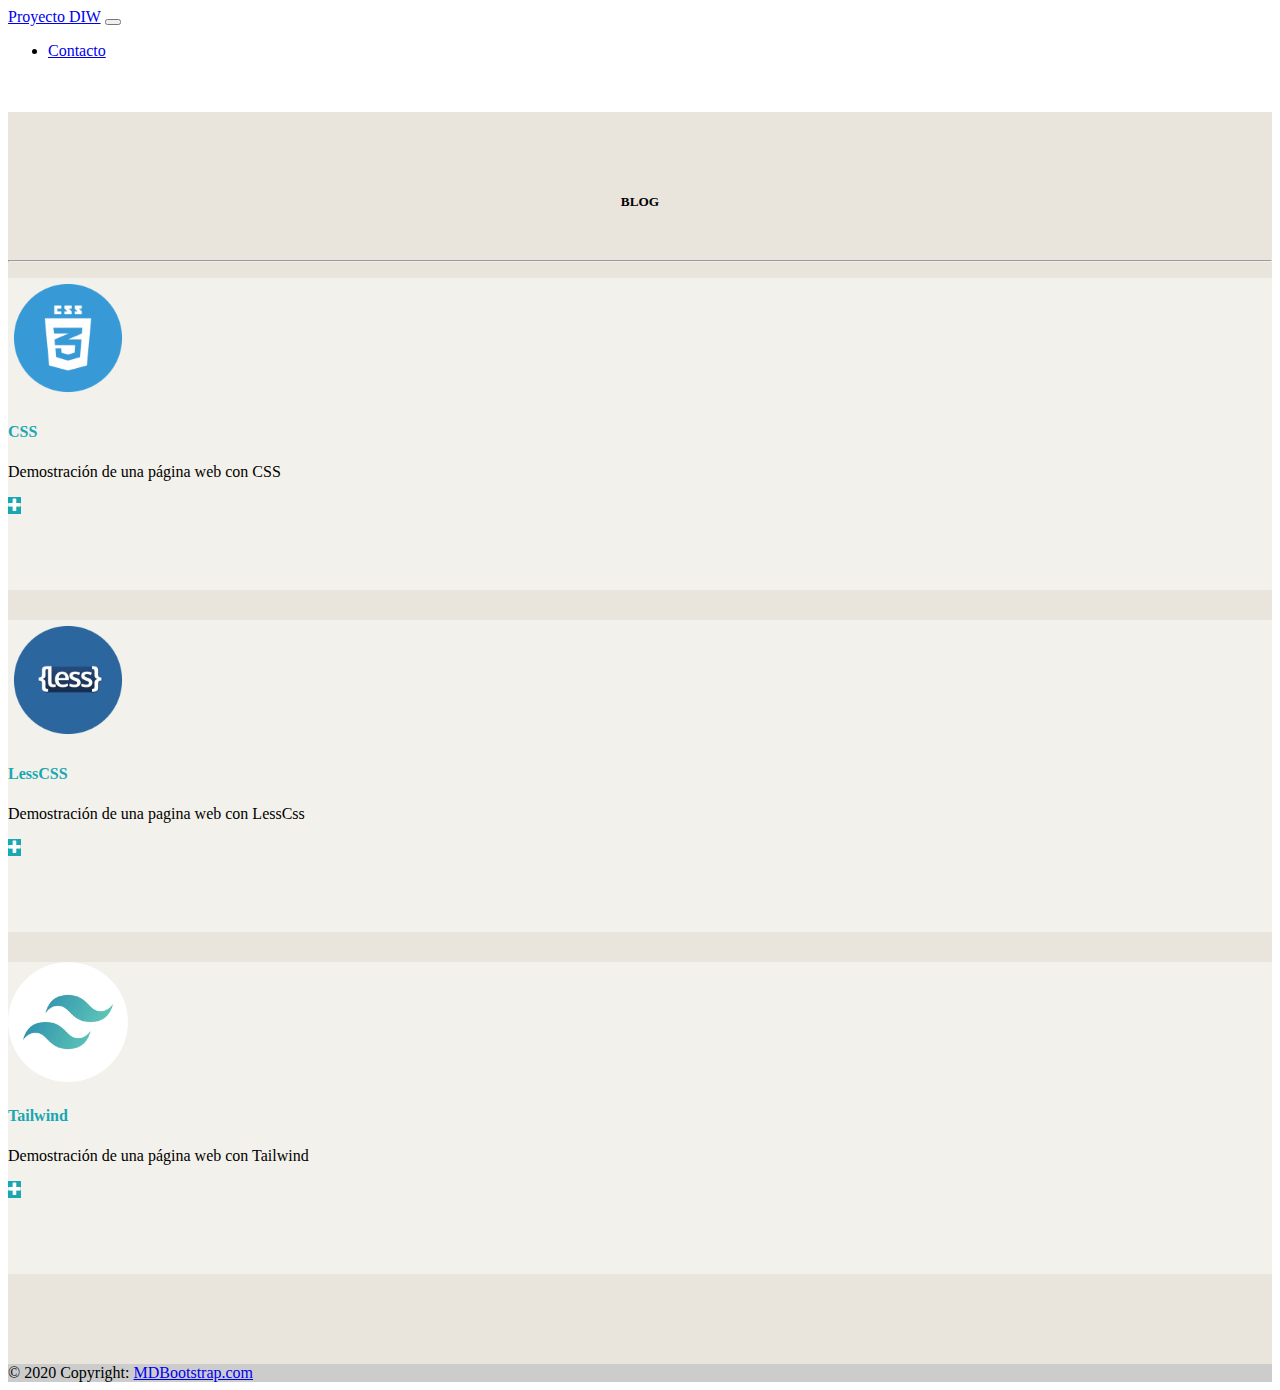
==== Blog.html @ 0e069a14 "update" ====
<!DOCTYPE html>
<html lang="es">
<head>
    <meta charset="UTF-8">
    <meta http-equiv="X-UA-Compatible" content="IE=edge">
    <meta name="viewport" content="width=device-width, initial-scale=1.0">
    <link href="https://cdn.jsdelivr.net/npm/bootstrap@5.0.2/dist/css/bootstrap.min.css" rel="stylesheet" integrity="sha384-EVSTQN3/azprG1Anm3QDgpJLIm9Nao0Yz1ztcQTwFspd3yD65VohhpuuCOmLASjC" crossorigin="anonymous">
    <script src="https://cdn.jsdelivr.net/npm/bootstrap@5.0.2/dist/js/bootstrap.bundle.min.js" integrity="sha384-MrcW6ZMFYlzcLA8Nl+NtUVF0sA7MsXsP1UyJoMp4YLEuNSfAP+JcXn/tWtIaxVXM" crossorigin="anonymous"></script>
    <script src="//cdnjs.cloudflare.com/ajax/libs/jquery/3.2.1/jquery.min.js"></script>
    <link rel="stylesheet" href="Css/Blogcards.css">
    <title>Home</title>
</head>

  <body>
    <nav class="navbar navbar-expand-lg navbar-dark bg-dark fixed-top">
      <div class="container-fluid">
        <a class="navbar-brand" href="Home.html">Proyecto DIW</a>
        <button class="navbar-toggler" type="button" data-bs-toggle="collapse" data-bs-target="#navbarSupportedContent" aria-controls="navbarSupportedContent" aria-expanded="false" aria-label="Toggle navigation">
          <span class="navbar-toggler-icon"></span>
        </button>
        <div class="collapse navbar-collapse" id="navbarSupportedContent">
          <ul class="navbar-nav me-auto mb-2 mb-lg-0">
            <li class="nav-item">
              <a class="nav-link" href="Contacto.html">Contacto</a>
            </li>
          </ul>
        </div>
      </div>
    </nav>

    <!--Inicio contenido-->
        <!--Inicio cards-->
<!-- Team -->
<br>
<br>
<section id="team" class="pb-5">
  <div class="container">
      <h5 class="section-title h1">Blog</h5>
      <hr class="divisor">

      <div class="row">
          <!-- Team member -->
          <div class="col-xs-12 col-sm-6 col-md-4">
              <div class="image-flip" ontouchstart="this.classList.toggle('hover');">
                  <div class="mainflip">
                      <div class="frontside">
                          <div class="card">
                              <div class="card-body text-center">
                                  <p><img class=" img-fluid" src="img/css.png" alt="card image" ></p>
                                  <h4 class="card-title"> CSS</h4>
                                  <p class="card-text">Demostración de una página web con CSS</p>
                                  <a href="" class="btn btn-primary btn-sm"><i class="fa fa-plus"></i></a>
                              </div>
                          </div>
                      </div>
                      <div class="backside">
                          <div class="card">
                              <div class="card-body text-center mt-4">
                                  <p class="card-text">CSS, en español «Hojas de estilo en cascada», es un lenguaje de diseño gráfico para definir y crear la presentación de un documento estructurado escrito en un lenguaje de marcado.</p><!--INSERTAR ANIMACION-->
                                  <a href="Posts/Postcss.html"><h4 class="card-title">Saber más</h4></a>
                                  <ul class="list-inline">
                                      <li class="list-inline-item">
                                        <a class="social-icon text-xs-center" target="_blank" href="https://www.facebook.com/groups/575653642523095/">
                                            <i class="fa fa-facebook"></i>
                                          </a>
                                      </li>
                                      <li class="list-inline-item">
                                          <a class="social-icon text-xs-center" target="_blank" href="https://twitter.com/0rlogg">
                                              <i class="fa fa-twitter"></i>
                                          </a>
                                      </li>
                                          </a>
                                      </li>
                                  </ul>
                              </div>
                          </div>
                      </div>
                  </div>
              </div>
          </div>
          <!-- ./Team member -->
          <!-- Team member -->
          <div class="col-xs-12 col-sm-6 col-md-4">
              <div class="image-flip" ontouchstart="this.classList.toggle('hover');">
                  <div class="mainflip">
                      <div class="frontside">
                          <div class="card">
                              <div class="card-body text-center">
                                  <p><img class=" img-fluid" src="img/ls.png" alt="card image"></p>
                                  <h4 class="card-title">LessCSS</h4>
                                  <p class="card-text">Demostración de una pagina web con LessCss</p>
                                  <a href="#" class="btn btn-primary btn-sm"><i class="fa fa-plus"></i></a>
                              </div>
                          </div>
                      </div>
                      <div class="backside">
                          <div class="card">
                              <div class="card-body text-center mt-4">
                                <p class="card-text">Less es un dinámico lenguaje de hojas de estilo que puede ser compilado en hojas de estilo en cascada y ejecutarse en el lado del cliente o en el lado del servidor. Diseñado por Alexis Sellier.</p><!--INSERTAR ANIMACION-->
                                <a href="Posts/Postlesscss.html"><h4 class="card-title">Saber más</h4></a>
                                <ul class="list-inline">
                                      <li class="list-inline-item">
                                        <a class="social-icon text-xs-center" target="_blank" href="https://www.facebook.com/groups/575653642523095/">
                                            <i class="fa fa-facebook"></i>
                                          </a>
                                      </li>
                                      <li class="list-inline-item">
                                          <a class="social-icon text-xs-center" target="_blank" href="https://twitter.com/0rlogg">
                                              <i class="fa fa-twitter"></i>
                                          </a>
                                      </li>
                                      </li>
                                  </ul>
                              </div>
                          </div>
                      </div>
                  </div>
              </div>
          </div>
          <!-- ./Team member -->
          <!-- Team member -->
          <div class="col-xs-12 col-sm-6 col-md-4">
              <div class="image-flip" ontouchstart="this.classList.toggle('hover');">
                  <div class="mainflip">
                      <div class="frontside">
                          <div class="card">
                              <div class="card-body text-center">
                                  <p><img class=" img-fluid" src="img/tailwind.png" alt="card image" width="50px" height="50px"></p>
                                  <h4 class="card-title">Tailwind</h4>
                                  <p class="card-text">Demostración de una página web con Tailwind</p>
                                  <a href="#" class="btn btn-primary btn-sm"><i class="fa fa-plus"></i></a>
                              </div>
                          </div>
                      </div>
                      <div class="backside">
                          <div class="card">
                              <div class="card-body text-center mt-4">
                                <p class="card-text">Tailwind CSS es un framework de CSS de código abierto​ para el diseño de páginas web. La principal característica de esta biblioteca es que, a diferencia de otras como Bootstrap, no genera una serie de clases predefinidas para elementos como botones o tablas.</p><!--Insertar animacion-->
                                <a href="Posts/Postcss.html"><h4 class="card-title">Saber más</h4></a>  
                                <ul class="list-inline">
                                      <li class="list-inline-item">
                                        <a class="social-icon text-xs-center" target="_blank" href="https://www.facebook.com/groups/575653642523095/">
                                            <i class="fa fa-facebook"></i>
                                          </a>
                                      </li>
                                      <li class="list-inline-item">
                                          <a class="social-icon text-xs-center" target="_blank" href="https://twitter.com/0rlogg">
                                              <i class="fa fa-twitter"></i>
                                          </a>
                                      </li>
                                      </li>
                                  </ul>
                              </div>
                          </div>
                      </div>
                  </div>
              </div>
          </div>
          <!-- ./Team member -->
      </div>
  </div>
</section>

    <!--Inicio footer-->
    <footer class="bg-dark text-center text-white fixed-bottom">
      <!-- Copyright -->
      <div class="text-center p-3" style="background-color: rgba(0, 0, 0, 0.2);">
        © 2020 Copyright:
        <a class="text-white" href="https://mdbootstrap.com/">MDBootstrap.com</a>
      </div>
      <!-- Copyright -->
    </footer>
  </body>
</html>
---- Css/Blogcards.css ----
/* FontAwesome for working BootSnippet :> */

@import url('https://maxcdn.bootstrapcdn.com/font-awesome/4.7.0/css/font-awesome.min.css');
#team {
    background: #e9e5dc !important;
}

.btn-primary:hover,
.btn-primary:focus {
    background-color: #2d3e64;
    border-color: #2d3e64;
    box-shadow: none;
    outline: none;
}

.btn-primary {
    color: #fff;
    background-color: #19a7b1;
    border-color: #19a7b1;
}

section {
    padding: 60px 0;
}

section .section-title {
    text-align: center;
    color: #000000;
    margin-bottom: 50px;
    text-transform: uppercase;
}

#team .card {
    border: none;
    background: rgb(243, 241, 235);
}

.image-flip:hover .backside,
.image-flip.hover .backside {
    -webkit-transform: rotateY(0deg);
    -moz-transform: rotateY(0deg);
    -o-transform: rotateY(0deg);
    -ms-transform: rotateY(0deg);
    transform: rotateY(0deg);
    border-radius: .25rem;
}

.image-flip:hover .frontside,
.image-flip.hover .frontside {
    -webkit-transform: rotateY(180deg);
    -moz-transform: rotateY(180deg);
    -o-transform: rotateY(180deg);
    transform: rotateY(180deg);
}

.mainflip {
    -webkit-transition: 1s;
    -webkit-transform-style: preserve-3d;
    -ms-transition: 1s;
    -moz-transition: 1s;
    -moz-transform: perspective(1000px);
    -moz-transform-style: preserve-3d;
    -ms-transform-style: preserve-3d;
    transition: 1s;
    transform-style: preserve-3d;
    position: relative;
}

.frontside {
    position: relative;
    -webkit-transform: rotateY(0deg);
    -ms-transform: rotateY(0deg);
    z-index: 2;
    margin-bottom: 30px;
}

.backside {
    position: absolute;
    top: 0;
    left: 0;
    background: white;
    -webkit-transform: rotateY(-180deg);
    -moz-transform: rotateY(-180deg);
    -o-transform: rotateY(-180deg);
    -ms-transform: rotateY(-180deg);
    transform: rotateY(-180deg);
    -webkit-box-shadow: 5px 7px 9px -4px rgb(158, 158, 158);
    -moz-box-shadow: 5px 7px 9px -4px rgb(158, 158, 158);
    box-shadow: 5px 7px 9px -4px rgb(158, 158, 158);
}

.frontside,
.backside {
    -webkit-backface-visibility: hidden;
    -moz-backface-visibility: hidden;
    -ms-backface-visibility: hidden;
    backface-visibility: hidden;
    -webkit-transition: 1s;
    -webkit-transform-style: preserve-3d;
    -moz-transition: 1s;
    -moz-transform-style: preserve-3d;
    -o-transition: 1s;
    -o-transform-style: preserve-3d;
    -ms-transition: 1s;
    -ms-transform-style: preserve-3d;
    transition: 1s;
    transform-style: preserve-3d;
}

.frontside .card,
.backside .card {
    min-height: 312px;
}

.backside .card a {
    font-size: 18px;
    color: #19a7b1 !important;
}

.frontside .card .card-title,
.backside .card .card-title {
    color: #19a7b1 !important;
}

.frontside .card .card-body img {
    width: 120px;
    height: 120px;
    border-radius: 50%;
}
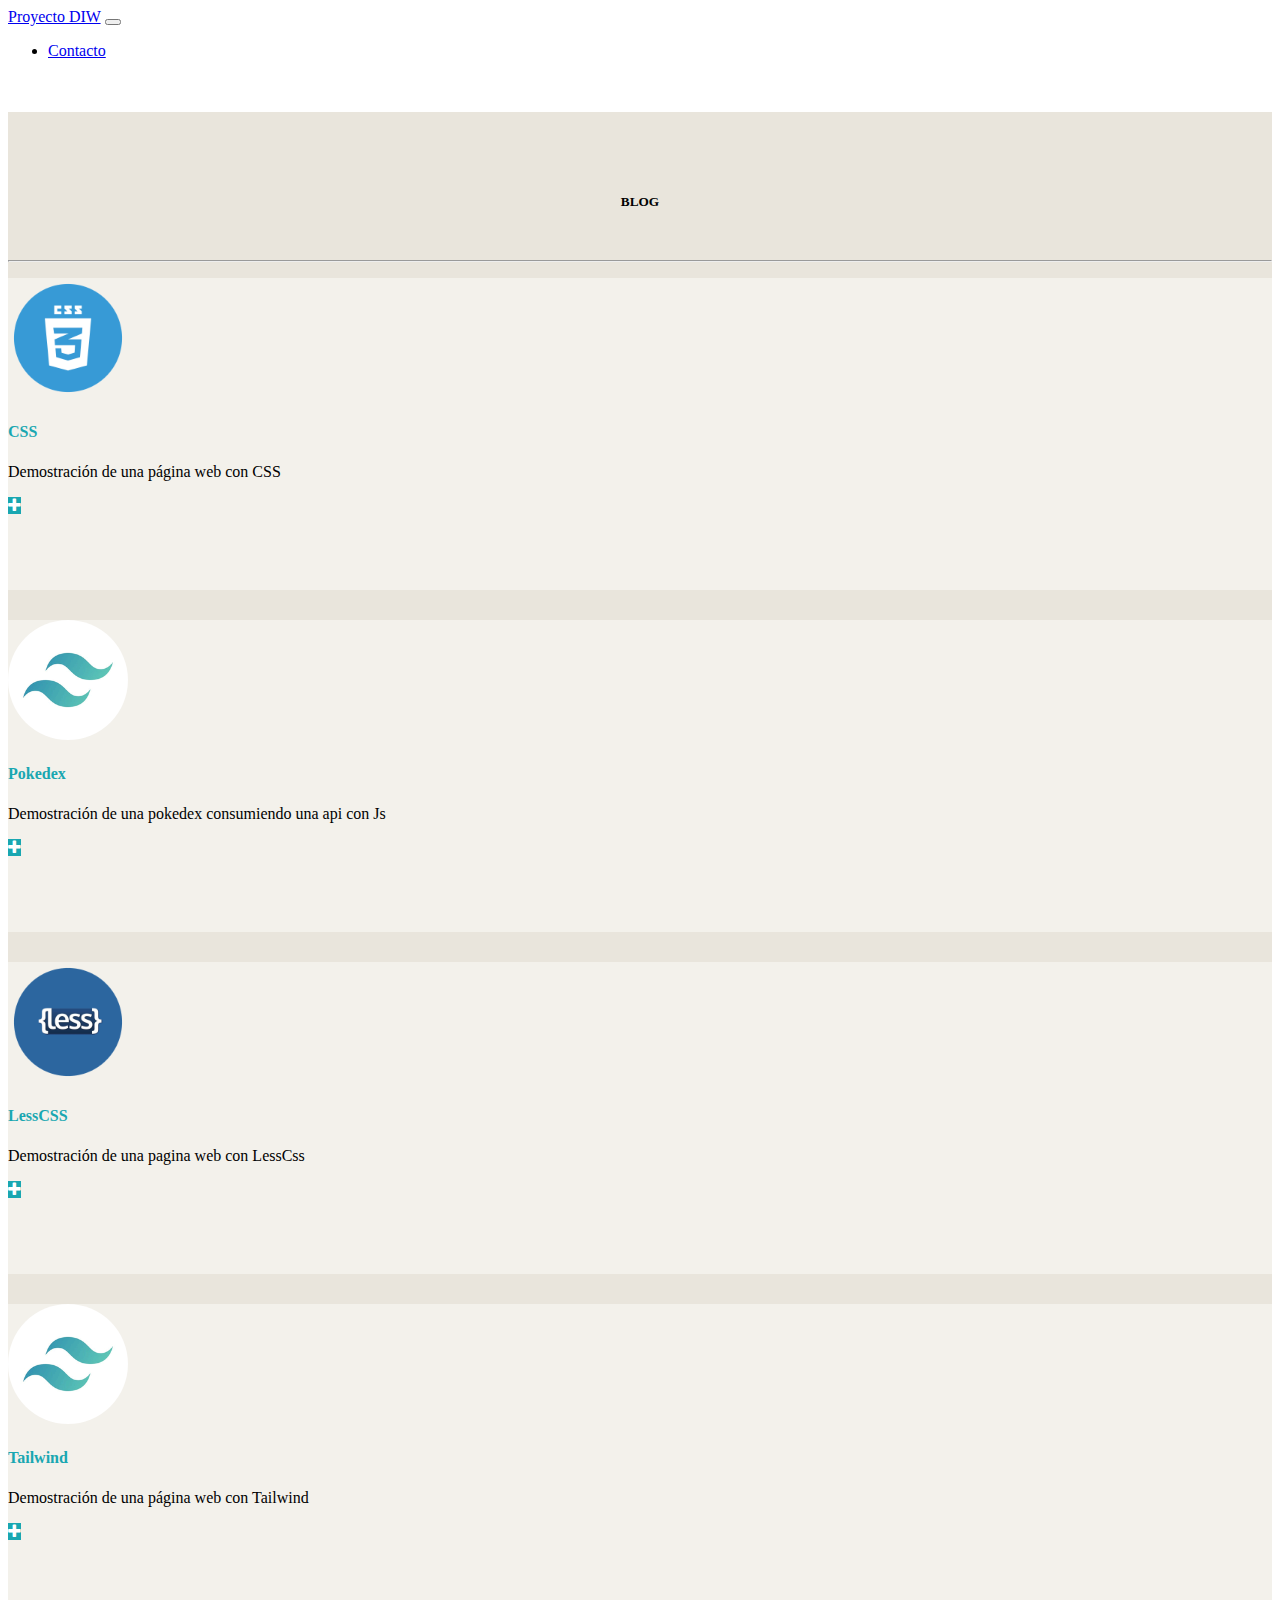
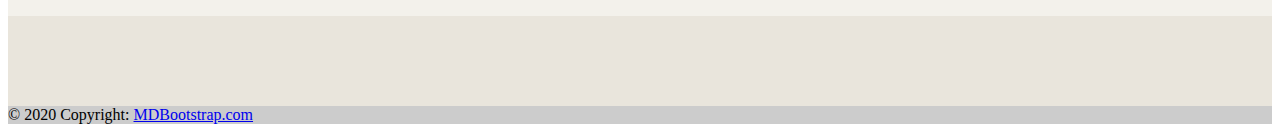
==== commit dc61f7cd: "a;adido pokedex" ====
--- a/Blog.html
+++ b/Blog.html
@@ -78,6 +78,45 @@
                   </div>
               </div>
           </div>
+                    <!-- Team member -->
+                    <div class="col-xs-12 col-sm-6 col-md-4">
+                        <div class="image-flip" ontouchstart="this.classList.toggle('hover');">
+                            <div class="mainflip">
+                                <div class="frontside">
+                                    <div class="card">
+                                        <div class="card-body text-center">
+                                            <p><img class=" img-fluid" src="img/tailwind.png" alt="card image" width="50px" height="50px"></p>
+                                            <h4 class="card-title">Pokedex</h4>
+                                            <p class="card-text">Demostración de una pokedex consumiendo una api con Js</p>
+                                            <a href="#" class="btn btn-primary btn-sm"><i class="fa fa-plus"></i></a>
+                                        </div>
+                                    </div>
+                                </div>
+                                <div class="backside">
+                                    <div class="card">
+                                        <div class="card-body text-center mt-4">
+                                          <p class="card-text">Tailwind CSS es un framework de CSS de código abierto​ para el diseño de páginas web. La principal característica de esta biblioteca es que, a diferencia de otras como Bootstrap, no genera una serie de clases predefinidas para elementos como botones o tablas.</p><!--Insertar animacion-->
+                                          <a href="Posts/pokeapi.html"><h4 class="card-title">Saber más</h4></a>  
+                                          <ul class="list-inline">
+                                                <li class="list-inline-item">
+                                                  <a class="social-icon text-xs-center" target="_blank" href="https://www.facebook.com/groups/575653642523095/">
+                                                      <i class="fa fa-facebook"></i>
+                                                    </a>
+                                                </li>
+                                                <li class="list-inline-item">
+                                                    <a class="social-icon text-xs-center" target="_blank" href="https://twitter.com/0rlogg">
+                                                        <i class="fa fa-twitter"></i>
+                                                    </a>
+                                                </li>
+                                                </li>
+                                            </ul>
+                                        </div>
+                                    </div>
+                                </div>
+                            </div>
+                        </div>
+                    </div>
+                    <!-- ./Team member -->
           <!-- ./Team member -->
           <!-- Team member -->
           <div class="col-xs-12 col-sm-6 col-md-4">
@@ -157,6 +196,7 @@
               </div>
           </div>
           <!-- ./Team member -->
+          
       </div>
   </div>
 </section>
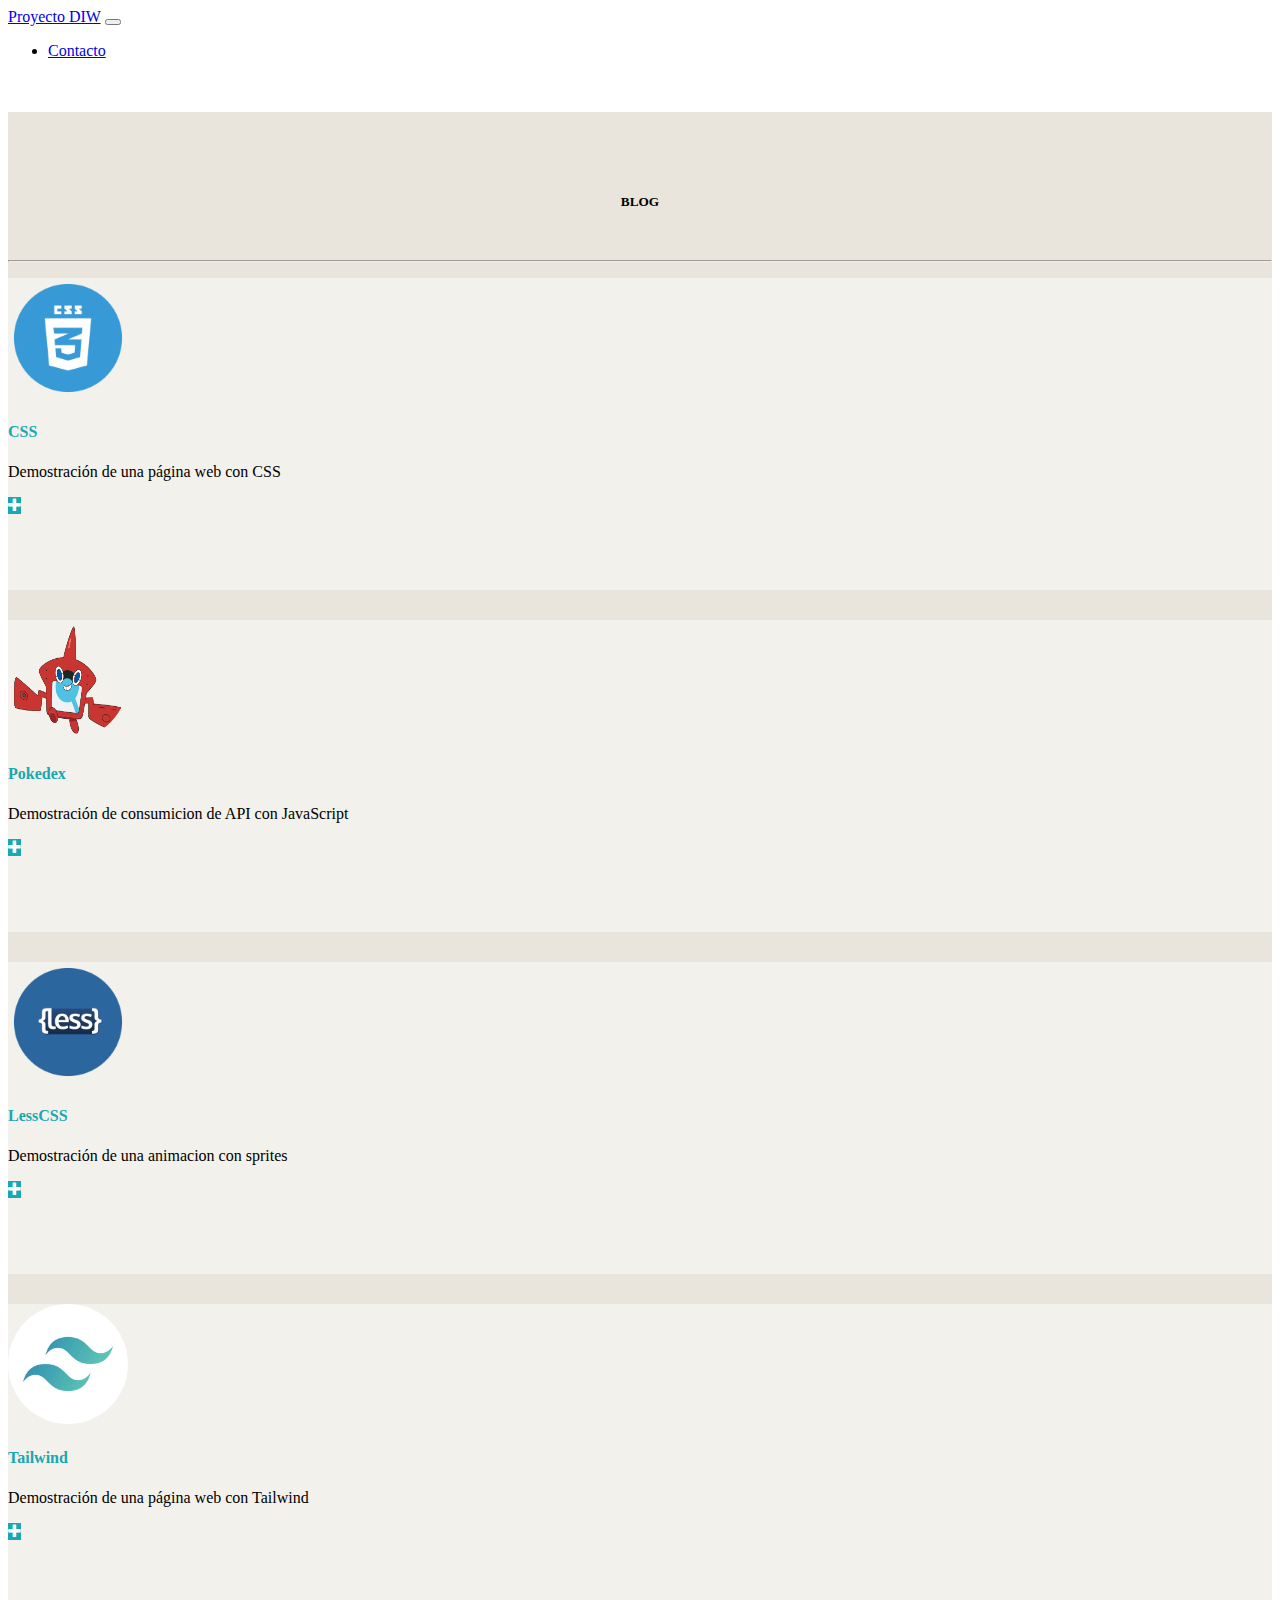
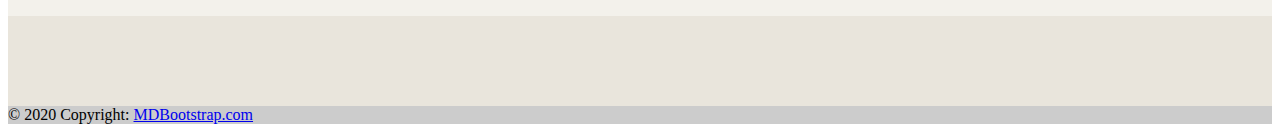
==== commit 70cd86ee: "update" ====
--- a/Blog.html
+++ b/Blog.html
@@ -1,214 +1,250 @@
 <!DOCTYPE html>
 <html lang="es">
+
 <head>
     <meta charset="UTF-8">
     <meta http-equiv="X-UA-Compatible" content="IE=edge">
     <meta name="viewport" content="width=device-width, initial-scale=1.0">
-    <link href="https://cdn.jsdelivr.net/npm/bootstrap@5.0.2/dist/css/bootstrap.min.css" rel="stylesheet" integrity="sha384-EVSTQN3/azprG1Anm3QDgpJLIm9Nao0Yz1ztcQTwFspd3yD65VohhpuuCOmLASjC" crossorigin="anonymous">
-    <script src="https://cdn.jsdelivr.net/npm/bootstrap@5.0.2/dist/js/bootstrap.bundle.min.js" integrity="sha384-MrcW6ZMFYlzcLA8Nl+NtUVF0sA7MsXsP1UyJoMp4YLEuNSfAP+JcXn/tWtIaxVXM" crossorigin="anonymous"></script>
+    <link href="https://cdn.jsdelivr.net/npm/bootstrap@5.0.2/dist/css/bootstrap.min.css" rel="stylesheet"
+        integrity="sha384-EVSTQN3/azprG1Anm3QDgpJLIm9Nao0Yz1ztcQTwFspd3yD65VohhpuuCOmLASjC" crossorigin="anonymous">
+    <script src="https://cdn.jsdelivr.net/npm/bootstrap@5.0.2/dist/js/bootstrap.bundle.min.js"
+        integrity="sha384-MrcW6ZMFYlzcLA8Nl+NtUVF0sA7MsXsP1UyJoMp4YLEuNSfAP+JcXn/tWtIaxVXM" crossorigin="anonymous">
+    </script>
     <script src="//cdnjs.cloudflare.com/ajax/libs/jquery/3.2.1/jquery.min.js"></script>
     <link rel="stylesheet" href="Css/Blogcards.css">
     <title>Home</title>
 </head>
 
-  <body>
+<body>
     <nav class="navbar navbar-expand-lg navbar-dark bg-dark fixed-top">
-      <div class="container-fluid">
-        <a class="navbar-brand" href="Home.html">Proyecto DIW</a>
-        <button class="navbar-toggler" type="button" data-bs-toggle="collapse" data-bs-target="#navbarSupportedContent" aria-controls="navbarSupportedContent" aria-expanded="false" aria-label="Toggle navigation">
-          <span class="navbar-toggler-icon"></span>
-        </button>
-        <div class="collapse navbar-collapse" id="navbarSupportedContent">
-          <ul class="navbar-nav me-auto mb-2 mb-lg-0">
-            <li class="nav-item">
-              <a class="nav-link" href="Contacto.html">Contacto</a>
-            </li>
-          </ul>
+        <div class="container-fluid">
+            <a class="navbar-brand" href="Index.html">Proyecto DIW</a>
+            <button class="navbar-toggler" type="button" data-bs-toggle="collapse"
+                data-bs-target="#navbarSupportedContent" aria-controls="navbarSupportedContent" aria-expanded="false"
+                aria-label="Toggle navigation">
+                <span class="navbar-toggler-icon"></span>
+            </button>
+            <div class="collapse navbar-collapse" id="navbarSupportedContent">
+                <ul class="navbar-nav me-auto mb-2 mb-lg-0">
+                    <li class="nav-item">
+                        <a class="nav-link" href="Contacto.html">Contacto</a>
+                    </li>
+                </ul>
+            </div>
         </div>
-      </div>
     </nav>
 
     <!--Inicio contenido-->
-        <!--Inicio cards-->
-<!-- Team -->
-<br>
-<br>
-<section id="team" class="pb-5">
-  <div class="container">
-      <h5 class="section-title h1">Blog</h5>
-      <hr class="divisor">
-
-      <div class="row">
-          <!-- Team member -->
-          <div class="col-xs-12 col-sm-6 col-md-4">
-              <div class="image-flip" ontouchstart="this.classList.toggle('hover');">
-                  <div class="mainflip">
-                      <div class="frontside">
-                          <div class="card">
-                              <div class="card-body text-center">
-                                  <p><img class=" img-fluid" src="img/css.png" alt="card image" ></p>
-                                  <h4 class="card-title"> CSS</h4>
-                                  <p class="card-text">Demostración de una página web con CSS</p>
-                                  <a href="" class="btn btn-primary btn-sm"><i class="fa fa-plus"></i></a>
-                              </div>
-                          </div>
-                      </div>
-                      <div class="backside">
-                          <div class="card">
-                              <div class="card-body text-center mt-4">
-                                  <p class="card-text">CSS, en español «Hojas de estilo en cascada», es un lenguaje de diseño gráfico para definir y crear la presentación de un documento estructurado escrito en un lenguaje de marcado.</p><!--INSERTAR ANIMACION-->
-                                  <a href="Posts/Postcss.html"><h4 class="card-title">Saber más</h4></a>
-                                  <ul class="list-inline">
-                                      <li class="list-inline-item">
-                                        <a class="social-icon text-xs-center" target="_blank" href="https://www.facebook.com/groups/575653642523095/">
-                                            <i class="fa fa-facebook"></i>
-                                          </a>
-                                      </li>
-                                      <li class="list-inline-item">
-                                          <a class="social-icon text-xs-center" target="_blank" href="https://twitter.com/0rlogg">
-                                              <i class="fa fa-twitter"></i>
-                                          </a>
-                                      </li>
-                                          </a>
-                                      </li>
-                                  </ul>
-                              </div>
-                          </div>
-                      </div>
-                  </div>
-              </div>
-          </div>
-                    <!-- Team member -->
-                    <div class="col-xs-12 col-sm-6 col-md-4">
-                        <div class="image-flip" ontouchstart="this.classList.toggle('hover');">
-                            <div class="mainflip">
-                                <div class="frontside">
-                                    <div class="card">
-                                        <div class="card-body text-center">
-                                            <p><img class=" img-fluid" src="img/tailwind.png" alt="card image" width="50px" height="50px"></p>
-                                            <h4 class="card-title">Pokedex</h4>
-                                            <p class="card-text">Demostración de una pokedex consumiendo una api con Js</p>
-                                            <a href="#" class="btn btn-primary btn-sm"><i class="fa fa-plus"></i></a>
-                                        </div>
-                                    </div>
-                                </div>
-                                <div class="backside">
-                                    <div class="card">
-                                        <div class="card-body text-center mt-4">
-                                          <p class="card-text">Tailwind CSS es un framework de CSS de código abierto​ para el diseño de páginas web. La principal característica de esta biblioteca es que, a diferencia de otras como Bootstrap, no genera una serie de clases predefinidas para elementos como botones o tablas.</p><!--Insertar animacion-->
-                                          <a href="Posts/pokeapi.html"><h4 class="card-title">Saber más</h4></a>  
-                                          <ul class="list-inline">
-                                                <li class="list-inline-item">
-                                                  <a class="social-icon text-xs-center" target="_blank" href="https://www.facebook.com/groups/575653642523095/">
-                                                      <i class="fa fa-facebook"></i>
-                                                    </a>
-                                                </li>
-                                                <li class="list-inline-item">
-                                                    <a class="social-icon text-xs-center" target="_blank" href="https://twitter.com/0rlogg">
-                                                        <i class="fa fa-twitter"></i>
-                                                    </a>
-                                                </li>
-                                                </li>
-                                            </ul>
-                                        </div>
-                                    </div>
-                                </div>
-                            </div>
-                        </div>
-                    </div>
-                    <!-- ./Team member -->
-          <!-- ./Team member -->
-          <!-- Team member -->
-          <div class="col-xs-12 col-sm-6 col-md-4">
-              <div class="image-flip" ontouchstart="this.classList.toggle('hover');">
-                  <div class="mainflip">
-                      <div class="frontside">
-                          <div class="card">
-                              <div class="card-body text-center">
-                                  <p><img class=" img-fluid" src="img/ls.png" alt="card image"></p>
-                                  <h4 class="card-title">LessCSS</h4>
-                                  <p class="card-text">Demostración de una pagina web con LessCss</p>
-                                  <a href="#" class="btn btn-primary btn-sm"><i class="fa fa-plus"></i></a>
-                              </div>
-                          </div>
-                      </div>
-                      <div class="backside">
-                          <div class="card">
-                              <div class="card-body text-center mt-4">
-                                <p class="card-text">Less es un dinámico lenguaje de hojas de estilo que puede ser compilado en hojas de estilo en cascada y ejecutarse en el lado del cliente o en el lado del servidor. Diseñado por Alexis Sellier.</p><!--INSERTAR ANIMACION-->
-                                <a href="Posts/Postlesscss.html"><h4 class="card-title">Saber más</h4></a>
-                                <ul class="list-inline">
-                                      <li class="list-inline-item">
-                                        <a class="social-icon text-xs-center" target="_blank" href="https://www.facebook.com/groups/575653642523095/">
-                                            <i class="fa fa-facebook"></i>
-                                          </a>
-                                      </li>
-                                      <li class="list-inline-item">
-                                          <a class="social-icon text-xs-center" target="_blank" href="https://twitter.com/0rlogg">
-                                              <i class="fa fa-twitter"></i>
-                                          </a>
-                                      </li>
-                                      </li>
-                                  </ul>
-                              </div>
-                          </div>
-                      </div>
-                  </div>
-              </div>
-          </div>
-          <!-- ./Team member -->
-          <!-- Team member -->
-          <div class="col-xs-12 col-sm-6 col-md-4">
-              <div class="image-flip" ontouchstart="this.classList.toggle('hover');">
-                  <div class="mainflip">
-                      <div class="frontside">
-                          <div class="card">
-                              <div class="card-body text-center">
-                                  <p><img class=" img-fluid" src="img/tailwind.png" alt="card image" width="50px" height="50px"></p>
-                                  <h4 class="card-title">Tailwind</h4>
-                                  <p class="card-text">Demostración de una página web con Tailwind</p>
-                                  <a href="#" class="btn btn-primary btn-sm"><i class="fa fa-plus"></i></a>
-                              </div>
-                          </div>
-                      </div>
-                      <div class="backside">
-                          <div class="card">
-                              <div class="card-body text-center mt-4">
-                                <p class="card-text">Tailwind CSS es un framework de CSS de código abierto​ para el diseño de páginas web. La principal característica de esta biblioteca es que, a diferencia de otras como Bootstrap, no genera una serie de clases predefinidas para elementos como botones o tablas.</p><!--Insertar animacion-->
-                                <a href="Posts/Postcss.html"><h4 class="card-title">Saber más</h4></a>  
-                                <ul class="list-inline">
-                                      <li class="list-inline-item">
-                                        <a class="social-icon text-xs-center" target="_blank" href="https://www.facebook.com/groups/575653642523095/">
-                                            <i class="fa fa-facebook"></i>
-                                          </a>
-                                      </li>
-                                      <li class="list-inline-item">
-                                          <a class="social-icon text-xs-center" target="_blank" href="https://twitter.com/0rlogg">
-                                              <i class="fa fa-twitter"></i>
-                                          </a>
-                                      </li>
-                                      </li>
-                                  </ul>
-                              </div>
-                          </div>
-                      </div>
-                  </div>
-              </div>
-          </div>
-          <!-- ./Team member -->
-          
-      </div>
-  </div>
-</section>
+    <!--Inicio cards-->
+    <!-- Team -->
+    <br>
+    <br>
+    <section id="team" class="pb-5">
+        <div class="container">
+            <h5 class="section-title h1">Blog</h5>
+            <hr class="divisor">
+
+            <div class="row">
+                <!-- Team member -->
+                <div class="col-xs-12 col-sm-6 col-md-4">
+                    <div class="image-flip" ontouchstart="this.classList.toggle('hover');">
+                        <div class="mainflip">
+                            <div class="frontside">
+                                <div class="card">
+                                    <div class="card-body text-center">
+                                        <p><img class=" img-fluid" src="img/css.png" alt="card image"></p>
+                                        <h4 class="card-title"> CSS</h4>
+                                        <p class="card-text">Demostración de una página web con CSS</p>
+                                        <a href="" class="btn btn-primary btn-sm"><i class="fa fa-plus"></i></a>
+                                    </div>
+                                </div>
+                            </div>
+                            <div class="backside">
+                                <div class="card">
+                                    <div class="card-body text-center mt-4">
+                                        <p class="card-text">CSS, en español «Hojas de estilo en cascada», es un
+                                            lenguaje de diseño gráfico para definir y crear la presentación de un
+                                            documento estructurado escrito en un lenguaje de marcado.</p>
+                                        <!--INSERTAR ANIMACION-->
+                                        <a href="Posts/Postcss.html">
+                                            <h4 class="card-title">Saber más</h4>
+                                        </a>
+                                        <ul class="list-inline">
+                                            <li class="list-inline-item">
+                                                <a class="social-icon text-xs-center" target="_blank"
+                                                    href="https://www.facebook.com/groups/575653642523095/">
+                                                    <i class="fa fa-facebook"></i>
+                                                </a>
+                                            </li>
+                                            <li class="list-inline-item">
+                                                <a class="social-icon text-xs-center" target="_blank"
+                                                    href="https://twitter.com/0rlogg">
+                                                    <i class="fa fa-twitter"></i>
+                                                </a>
+                                            </li>
+                                            </a>
+                                            </li>
+                                        </ul>
+                                    </div>
+                                </div>
+                            </div>
+                        </div>
+                    </div>
+                </div>
+                <!-- Team member -->
+                <div class="col-xs-12 col-sm-6 col-md-4">
+                    <div class="image-flip" ontouchstart="this.classList.toggle('hover');">
+                        <div class="mainflip">
+                            <div class="frontside">
+                                <div class="card">
+                                    <div class="card-body text-center">
+                                        <p><img class=" img-fluid" src="img/RotomDex.png" alt="card image" width="50px"
+                                                height="50px"></p>
+                                        <h4 class="card-title">Pokedex</h4>
+                                        <p class="card-text">Demostración de consumicion de API con JavaScript</p>
+                                        <a href="#" class="btn btn-primary btn-sm"><i class="fa fa-plus"></i></a>
+                                    </div>
+                                </div>
+                            </div>
+                            <div class="backside">
+                                <div class="card">
+                                    <div class="card-body text-center mt-4">
+                                        <p class="card-text">En este post vamos a ver un ejemplo real de cómo consumir una API con JavaScript nativo. Es decir, lo que conocemos como “JS Vanilla” o “Vanilla JS”.</p>
+                                        <!--Insertar animacion-->
+                                        <a href="Posts/pokeapi.html">
+                                            <h4 class="card-title">Saber más</h4>
+                                        </a>
+                                        <ul class="list-inline">
+                                            <li class="list-inline-item">
+                                                <a class="social-icon text-xs-center" target="_blank"
+                                                    href="https://www.facebook.com/groups/575653642523095/">
+                                                    <i class="fa fa-facebook"></i>
+                                                </a>
+                                            </li>
+                                            <li class="list-inline-item">
+                                                <a class="social-icon text-xs-center" target="_blank"
+                                                    href="https://twitter.com/0rlogg">
+                                                    <i class="fa fa-twitter"></i>
+                                                </a>
+                                            </li>
+                                            </li>
+                                        </ul>
+                                    </div>
+                                </div>
+                            </div>
+                        </div>
+                    </div>
+                </div>
+                <!-- ./Team member -->
+                <!-- ./Team member -->
+                <!-- Team member -->
+                <div class="col-xs-12 col-sm-6 col-md-4">
+                    <div class="image-flip" ontouchstart="this.classList.toggle('hover');">
+                        <div class="mainflip">
+                            <div class="frontside">
+                                <div class="card">
+                                    <div class="card-body text-center">
+                                        <p><img class=" img-fluid" src="img/ls.png" alt="card image"></p>
+                                        <h4 class="card-title">LessCSS</h4>
+                                        <p class="card-text">Demostración de una animacion con sprites</p>
+                                        <a href="#" class="btn btn-primary btn-sm"><i class="fa fa-plus"></i></a>
+                                    </div>
+                                </div>
+                            </div>
+                            <div class="backside">
+                                <div class="card">
+                                    <div class="card-body text-center mt-4">
+                                        <p class="card-text">Less es un dinámico lenguaje de hojas de estilo que puede
+                                            ser compilado en hojas de estilo en cascada y ejecutarse en el lado del
+                                            cliente o en el lado del servidor. Diseñado por Alexis Sellier.</p>
+                                        <!--INSERTAR ANIMACION-->
+                                        <a href="Posts/Postanimacion.html">
+                                            <h4 class="card-title">Saber más</h4>
+                                        </a>
+                                        <ul class="list-inline">
+                                            <li class="list-inline-item">
+                                                <a class="social-icon text-xs-center" target="_blank"
+                                                    href="https://www.facebook.com/groups/575653642523095/">
+                                                    <i class="fa fa-facebook"></i>
+                                                </a>
+                                            </li>
+                                            <li class="list-inline-item">
+                                                <a class="social-icon text-xs-center" target="_blank"
+                                                    href="https://twitter.com/0rlogg">
+                                                    <i class="fa fa-twitter"></i>
+                                                </a>
+                                            </li>
+                                            </li>
+                                        </ul>
+                                    </div>
+                                </div>
+                            </div>
+                        </div>
+                    </div>
+                </div>
+                <!-- ./Team member -->
+                <!-- Team member -->
+                <div class="col-xs-12 col-sm-6 col-md-4">
+                    <div class="image-flip" ontouchstart="this.classList.toggle('hover');">
+                        <div class="mainflip">
+                            <div class="frontside">
+                                <div class="card">
+                                    <div class="card-body text-center">
+                                        <p><img class=" img-fluid" src="img/tailwind.png" alt="card image" width="50px"
+                                                height="50px"></p>
+                                        <h4 class="card-title">Tailwind</h4>
+                                        <p class="card-text">Demostración de una página web con Tailwind</p>
+                                        <a href="#" class="btn btn-primary btn-sm"><i class="fa fa-plus"></i></a>
+                                    </div>
+                                </div>
+                            </div>
+                            <div class="backside">
+                                <div class="card">
+                                    <div class="card-body text-center mt-4">
+                                        <p class="card-text">Tailwind CSS es un framework de CSS de código abierto​ para
+                                            el diseño de páginas web. La principal característica de esta biblioteca es
+                                            que, a diferencia de otras como Bootstrap, no genera una serie de clases
+                                            predefinidas para elementos como botones o tablas.</p>
+                                        <!--Insertar animacion-->
+                                        <a href="Posts/Postcss.html">
+                                            <h4 class="card-title">Saber más</h4>
+                                        </a>
+                                        <ul class="list-inline">
+                                            <li class="list-inline-item">
+                                                <a class="social-icon text-xs-center" target="_blank"
+                                                    href="https://www.facebook.com/groups/575653642523095/">
+                                                    <i class="fa fa-facebook"></i>
+                                                </a>
+                                            </li>
+                                            <li class="list-inline-item">
+                                                <a class="social-icon text-xs-center" target="_blank"
+                                                    href="https://twitter.com/0rlogg">
+                                                    <i class="fa fa-twitter"></i>
+                                                </a>
+                                            </li>
+                                            </li>
+                                        </ul>
+                                    </div>
+                                </div>
+                            </div>
+                        </div>
+                    </div>
+                </div>
+                <!-- ./Team member -->
+
+            </div>
+        </div>
+    </section>
 
     <!--Inicio footer-->
     <footer class="bg-dark text-center text-white fixed-bottom">
-      <!-- Copyright -->
-      <div class="text-center p-3" style="background-color: rgba(0, 0, 0, 0.2);">
-        © 2020 Copyright:
-        <a class="text-white" href="https://mdbootstrap.com/">MDBootstrap.com</a>
-      </div>
-      <!-- Copyright -->
+        <!-- Copyright -->
+        <div class="text-center p-3" style="background-color: rgba(0, 0, 0, 0.2);">
+            © 2020 Copyright:
+            <a class="text-white" href="https://mdbootstrap.com/">MDBootstrap.com</a>
+        </div>
+        <!-- Copyright -->
     </footer>
-  </body>
+</body>
+
 </html>
--- a/Css/Blogcards.css
+++ b/Css/Blogcards.css
@@ -1,6 +1,7 @@
 /* FontAwesome for working BootSnippet :> */
 
 @import url('https://maxcdn.bootstrapcdn.com/font-awesome/4.7.0/css/font-awesome.min.css');
+
 #team {
     background: #e9e5dc !important;
 }
@@ -127,4 +128,3 @@
     height: 120px;
     border-radius: 50%;
 }
-
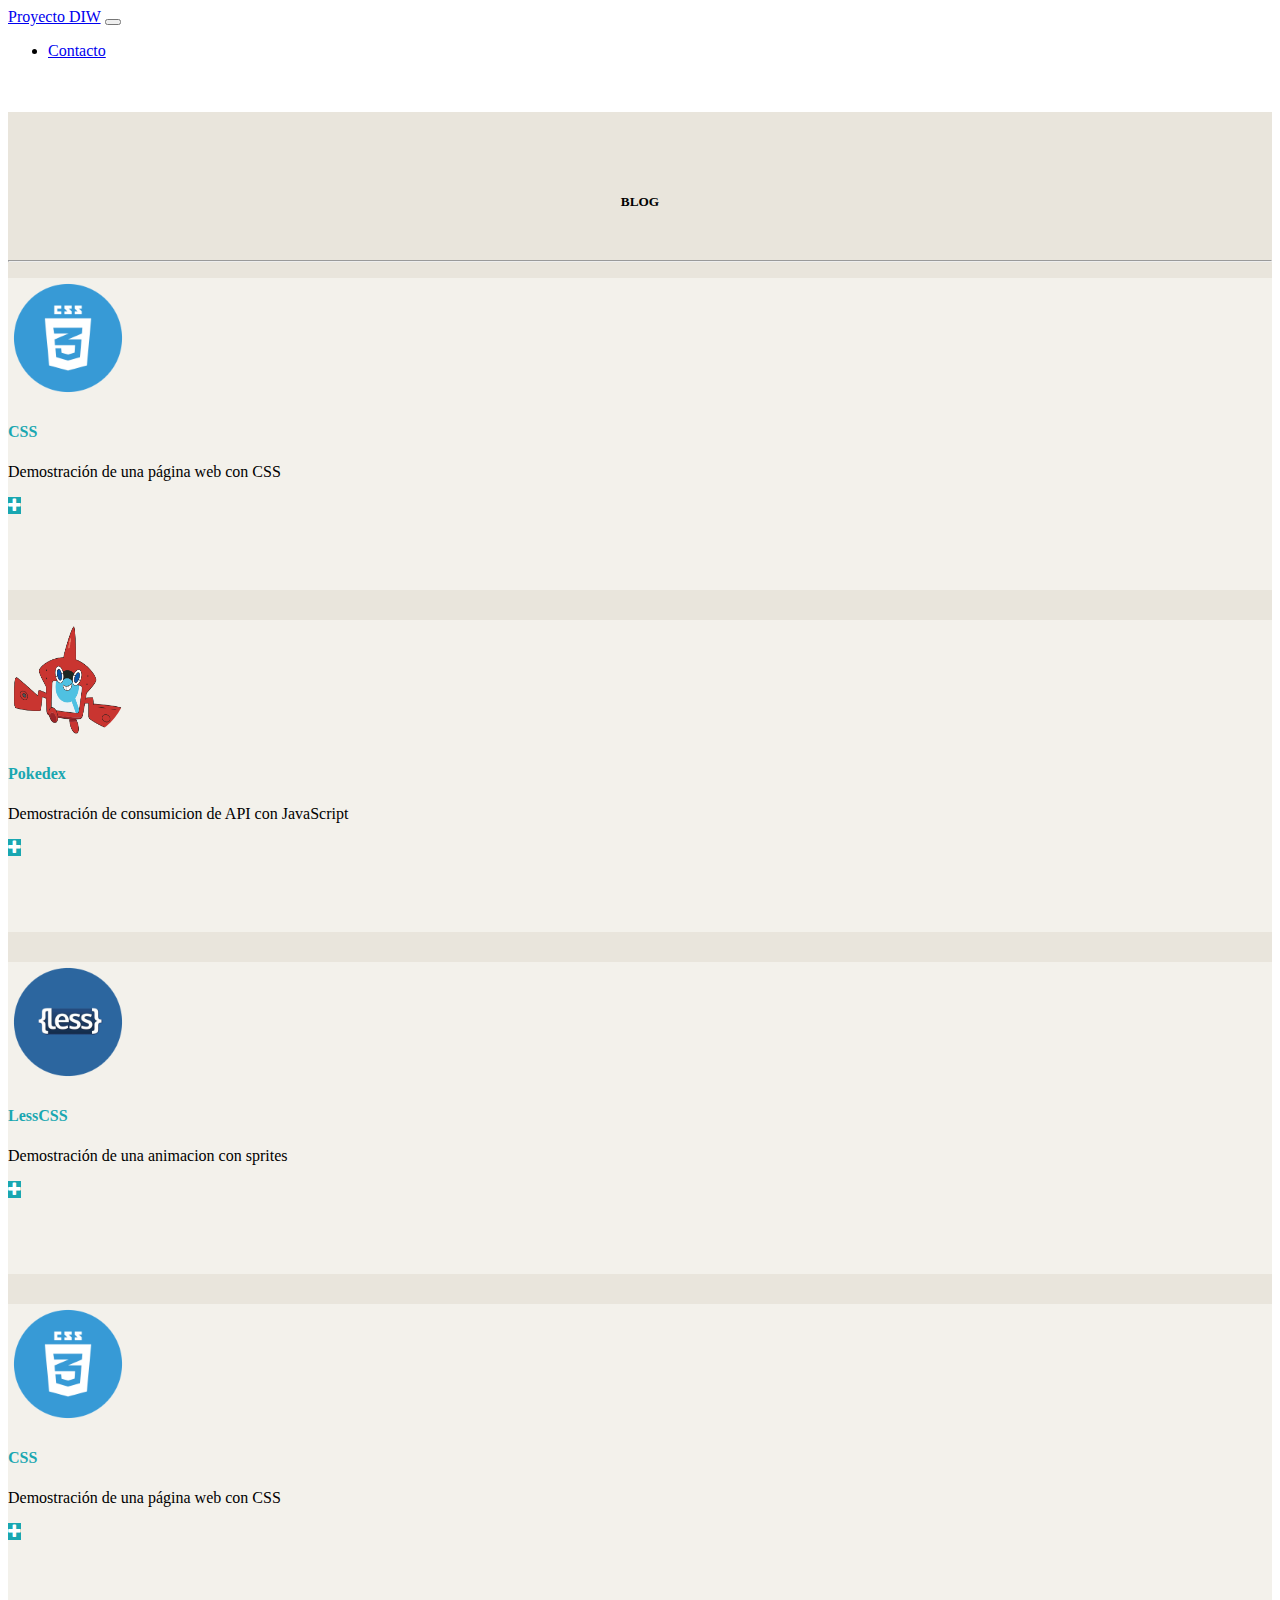
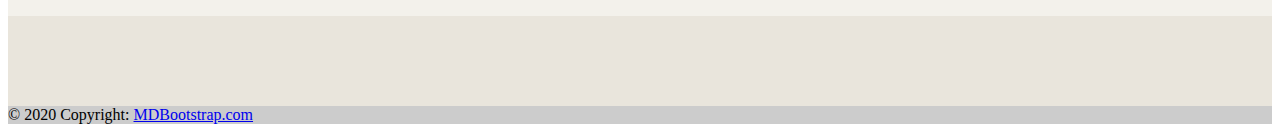
==== commit 01ac7f16: "update" ====
--- a/Blog.html
+++ b/Blog.html
@@ -16,6 +16,7 @@
 </head>
 
 <body>
+
     <nav class="navbar navbar-expand-lg navbar-dark bg-dark fixed-top">
         <div class="container-fluid">
             <a class="navbar-brand" href="Index.html">Proyecto DIW</a>
@@ -158,80 +159,76 @@
                                             ser compilado en hojas de estilo en cascada y ejecutarse en el lado del
                                             cliente o en el lado del servidor. Diseñado por Alexis Sellier.</p>
                                         <!--INSERTAR ANIMACION-->
-                                        <a href="Posts/Postanimacion.html">
-                                            <h4 class="card-title">Saber más</h4>
-                                        </a>
-                                        <ul class="list-inline">
-                                            <li class="list-inline-item">
-                                                <a class="social-icon text-xs-center" target="_blank"
-                                                    href="https://www.facebook.com/groups/575653642523095/">
-                                                    <i class="fa fa-facebook"></i>
-                                                </a>
-                                            </li>
-                                            <li class="list-inline-item">
-                                                <a class="social-icon text-xs-center" target="_blank"
-                                                    href="https://twitter.com/0rlogg">
-                                                    <i class="fa fa-twitter"></i>
-                                                </a>
-                                            </li>
-                                            </li>
-                                        </ul>
-                                    </div>
-                                </div>
-                            </div>
-                        </div>
-                    </div>
-                </div>
-                <!-- ./Team member -->
-                <!-- Team member -->
-                <div class="col-xs-12 col-sm-6 col-md-4">
-                    <div class="image-flip" ontouchstart="this.classList.toggle('hover');">
-                        <div class="mainflip">
-                            <div class="frontside">
-                                <div class="card">
-                                    <div class="card-body text-center">
-                                        <p><img class=" img-fluid" src="img/tailwind.png" alt="card image" width="50px"
-                                                height="50px"></p>
-                                        <h4 class="card-title">Tailwind</h4>
-                                        <p class="card-text">Demostración de una página web con Tailwind</p>
-                                        <a href="#" class="btn btn-primary btn-sm"><i class="fa fa-plus"></i></a>
-                                    </div>
-                                </div>
-                            </div>
-                            <div class="backside">
-                                <div class="card">
-                                    <div class="card-body text-center mt-4">
-                                        <p class="card-text">Tailwind CSS es un framework de CSS de código abierto​ para
-                                            el diseño de páginas web. La principal característica de esta biblioteca es
-                                            que, a diferencia de otras como Bootstrap, no genera una serie de clases
-                                            predefinidas para elementos como botones o tablas.</p>
-                                        <!--Insertar animacion-->
-                                        <a href="Posts/Postcss.html">
-                                            <h4 class="card-title">Saber más</h4>
-                                        </a>
-                                        <ul class="list-inline">
-                                            <li class="list-inline-item">
-                                                <a class="social-icon text-xs-center" target="_blank"
-                                                    href="https://www.facebook.com/groups/575653642523095/">
-                                                    <i class="fa fa-facebook"></i>
-                                                </a>
-                                            </li>
-                                            <li class="list-inline-item">
-                                                <a class="social-icon text-xs-center" target="_blank"
-                                                    href="https://twitter.com/0rlogg">
-                                                    <i class="fa fa-twitter"></i>
-                                                </a>
-                                            </li>
-                                            </li>
-                                        </ul>
-                                    </div>
-                                </div>
-                            </div>
-                        </div>
-                    </div>
-                </div>
-                <!-- ./Team member -->
-
+                                        <a href="Posts/Postlesscss.html">
+                                            <h4 class="card-title">Saber más</h4>
+                                        </a>
+                                        <ul class="list-inline">
+                                            <li class="list-inline-item">
+                                                <a class="social-icon text-xs-center" target="_blank"
+                                                    href="https://www.facebook.com/groups/575653642523095/">
+                                                    <i class="fa fa-facebook"></i>
+                                                </a>
+                                            </li>
+                                            <li class="list-inline-item">
+                                                <a class="social-icon text-xs-center" target="_blank"
+                                                    href="https://twitter.com/0rlogg">
+                                                    <i class="fa fa-twitter"></i>
+                                                </a>
+                                            </li>
+                                            </li>
+                                        </ul>
+                                    </div>
+                                </div>
+                            </div>
+                        </div>
+                    </div>
+                </div> 
+                <!-- Team member -->
+                <div class="col-xs-12 col-sm-6 col-md-4">
+                    <div class="image-flip" ontouchstart="this.classList.toggle('hover');">
+                        <div class="mainflip">
+                            <div class="frontside">
+                                <div class="card">
+                                    <div class="card-body text-center">
+                                        <p><img class=" img-fluid" src="img/css.png" alt="card image"></p>
+                                        <h4 class="card-title">CSS</h4>
+                                        <p class="card-text">Demostración de una página web con CSS</p>
+                                        <a href="" class="btn btn-primary btn-sm"><i class="fa fa-plus"></i></a>
+                                    </div>
+                                </div>
+                            </div>
+                            <div class="backside">
+                                <div class="card">
+                                    <div class="card-body text-center mt-4">
+                                        <p class="card-text">CSS, en español «Hojas de estilo en cascada», es un
+                                            lenguaje de diseño gráfico para definir y crear la presentación de un
+                                            documento estructurado escrito en un lenguaje de marcado.</p>
+                                        <!--INSERTAR ANIMACION-->
+                                        <a href="Posts/Postmaterialize.html">
+                                            <h4 class="card-title">Saber más</h4>
+                                        </a>
+                                        <ul class="list-inline">
+                                            <li class="list-inline-item">
+                                                <a class="social-icon text-xs-center" target="_blank"
+                                                    href="https://www.facebook.com/groups/575653642523095/">
+                                                    <i class="fa fa-facebook"></i>
+                                                </a>
+                                            </li>
+                                            <li class="list-inline-item">
+                                                <a class="social-icon text-xs-center" target="_blank"
+                                                    href="https://twitter.com/0rlogg">
+                                                    <i class="fa fa-twitter"></i>
+                                                </a>
+                                            </li>
+                                            </a>
+                                            </li>
+                                        </ul>
+                                    </div>
+                                </div>
+                            </div>
+                        </div>
+                    </div>
+                </div> 
             </div>
         </div>
     </section>
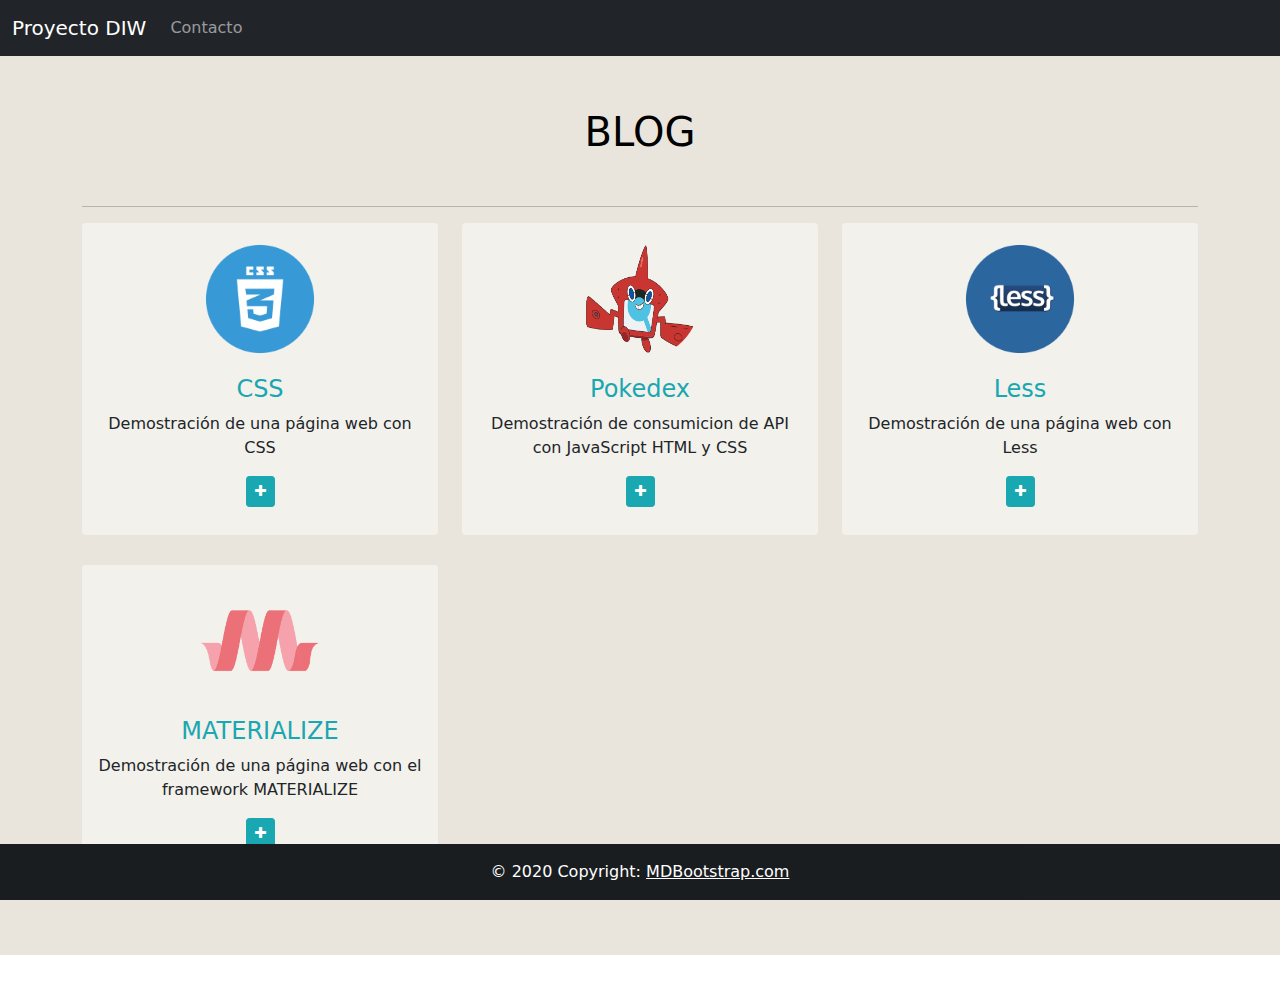
==== commit d4ab204c: "End" ====
--- a/Blog.html
+++ b/Blog.html
@@ -5,14 +5,12 @@
     <meta charset="UTF-8">
     <meta http-equiv="X-UA-Compatible" content="IE=edge">
     <meta name="viewport" content="width=device-width, initial-scale=1.0">
-    <link href="https://cdn.jsdelivr.net/npm/bootstrap@5.0.2/dist/css/bootstrap.min.css" rel="stylesheet"
-        integrity="sha384-EVSTQN3/azprG1Anm3QDgpJLIm9Nao0Yz1ztcQTwFspd3yD65VohhpuuCOmLASjC" crossorigin="anonymous">
-    <script src="https://cdn.jsdelivr.net/npm/bootstrap@5.0.2/dist/js/bootstrap.bundle.min.js"
-        integrity="sha384-MrcW6ZMFYlzcLA8Nl+NtUVF0sA7MsXsP1UyJoMp4YLEuNSfAP+JcXn/tWtIaxVXM" crossorigin="anonymous">
-    </script>
-    <script src="//cdnjs.cloudflare.com/ajax/libs/jquery/3.2.1/jquery.min.js"></script>
-    <link rel="stylesheet" href="Css/Blogcards.css">
-    <title>Home</title>
+    <link rel="stylesheet" href="Css/Bootstrap.min.css">
+    <script src="js/Bootstrap.bundle.min.js"></script>
+    <script src="js/jquery.min.js"></script>
+    <link rel="stylesheet" href="Css/Estilos/Blogcards.css">
+    <link rel="icon" type="image/x-icon" href="img/favicon.jpg">
+    <title>Blog</title>
 </head>
 
 <body>
@@ -35,18 +33,16 @@
         </div>
     </nav>
 
-    <!--Inicio contenido-->
+    <!--Contenido-->
     <!--Inicio cards-->
-    <!-- Team -->
     <br>
     <br>
-    <section id="team" class="pb-5">
+    <section id="Posts" class="pb-5">
         <div class="container">
             <h5 class="section-title h1">Blog</h5>
             <hr class="divisor">
 
             <div class="row">
-                <!-- Team member -->
                 <div class="col-xs-12 col-sm-6 col-md-4">
                     <div class="image-flip" ontouchstart="this.classList.toggle('hover');">
                         <div class="mainflip">
@@ -92,7 +88,6 @@
                         </div>
                     </div>
                 </div>
-                <!-- Team member -->
                 <div class="col-xs-12 col-sm-6 col-md-4">
                     <div class="image-flip" ontouchstart="this.classList.toggle('hover');">
                         <div class="mainflip">
@@ -102,7 +97,7 @@
                                         <p><img class=" img-fluid" src="img/RotomDex.png" alt="card image" width="50px"
                                                 height="50px"></p>
                                         <h4 class="card-title">Pokedex</h4>
-                                        <p class="card-text">Demostración de consumicion de API con JavaScript</p>
+                                        <p class="card-text">Demostración de consumicion de API con JavaScript HTML y CSS</p>
                                         <a href="#" class="btn btn-primary btn-sm"><i class="fa fa-plus"></i></a>
                                     </div>
                                 </div>
@@ -136,9 +131,6 @@
                         </div>
                     </div>
                 </div>
-                <!-- ./Team member -->
-                <!-- ./Team member -->
-                <!-- Team member -->
                 <div class="col-xs-12 col-sm-6 col-md-4">
                     <div class="image-flip" ontouchstart="this.classList.toggle('hover');">
                         <div class="mainflip">
@@ -146,8 +138,8 @@
                                 <div class="card">
                                     <div class="card-body text-center">
                                         <p><img class=" img-fluid" src="img/ls.png" alt="card image"></p>
-                                        <h4 class="card-title">LessCSS</h4>
-                                        <p class="card-text">Demostración de una animacion con sprites</p>
+                                        <h4 class="card-title">Less</h4>
+                                        <p class="card-text">Demostración de una página web con Less</p>
                                         <a href="#" class="btn btn-primary btn-sm"><i class="fa fa-plus"></i></a>
                                     </div>
                                 </div>
@@ -183,16 +175,15 @@
                         </div>
                     </div>
                 </div> 
-                <!-- Team member -->
-                <div class="col-xs-12 col-sm-6 col-md-4">
-                    <div class="image-flip" ontouchstart="this.classList.toggle('hover');">
-                        <div class="mainflip">
-                            <div class="frontside">
-                                <div class="card">
-                                    <div class="card-body text-center">
-                                        <p><img class=" img-fluid" src="img/css.png" alt="card image"></p>
-                                        <h4 class="card-title">CSS</h4>
-                                        <p class="card-text">Demostración de una página web con CSS</p>
+                <div class="col-xs-12 col-sm-6 col-md-4">
+                    <div class="image-flip" ontouchstart="this.classList.toggle('hover');">
+                        <div class="mainflip">
+                            <div class="frontside">
+                                <div class="card">
+                                    <div class="card-body text-center">
+                                        <p><img class=" img-fluid" src="img/materialize.png" alt="card image"></p>
+                                        <h4 class="card-title">MATERIALIZE</h4>
+                                        <p class="card-text">Demostración de una página web con el framework MATERIALIZE</p>
                                         <a href="" class="btn btn-primary btn-sm"><i class="fa fa-plus"></i></a>
                                     </div>
                                 </div>
@@ -200,9 +191,11 @@
                             <div class="backside">
                                 <div class="card">
                                     <div class="card-body text-center mt-4">
-                                        <p class="card-text">CSS, en español «Hojas de estilo en cascada», es un
-                                            lenguaje de diseño gráfico para definir y crear la presentación de un
-                                            documento estructurado escrito en un lenguaje de marcado.</p>
+                                        <p class="card-text">Framework para desarrolladores Frontend, que agiliza el trabajo para maquetar y
+                                             crear vistas en un proyecto, este Framework trabaja bajo el concepto y diseño de Material Design
+                                              de Google. Este Framework nos ofrece una set de utilidades y componentes listos para implementarlos
+                                               en nuestro proyecto, entre los elementos que nos ofrece son, cardas, menús, botones, breadcrumbs, 
+                                               colecciones, iconos, paginación entre otros.</p>
                                         <!--INSERTAR ANIMACION-->
                                         <a href="Posts/Postmaterialize.html">
                                             <h4 class="card-title">Saber más</h4>
--- a/Css/Estilos/Blogcards.css
+++ b/Css/Estilos/Blogcards.css
@@ -0,0 +1,130 @@
+/* FontAwesome for working BootSnippet :> */
+
+@import url('https://maxcdn.bootstrapcdn.com/font-awesome/4.7.0/css/font-awesome.min.css');
+
+#Posts {
+    background: #e9e5dc !important;
+}
+
+#Posts .card {
+    border: none;
+    background: rgb(243, 241, 235);
+}
+
+.btn-primary:hover,
+.btn-primary:focus {
+    background-color: #2d3e64;
+    border-color: #2d3e64;
+    box-shadow: none;
+    outline: none;
+}
+
+.btn-primary {
+    color: #fff;
+    background-color: #19a7b1;
+    border-color: #19a7b1;
+}
+
+section {
+    padding: 60px 0;
+}
+
+section .section-title {
+    text-align: center;
+    color: #000000;
+    margin-bottom: 50px;
+    text-transform: uppercase;
+}
+
+.image-flip:hover .backside,
+.image-flip.hover .backside {
+    -webkit-transform: rotateY(0deg);
+    -moz-transform: rotateY(0deg);
+    -o-transform: rotateY(0deg);
+    -ms-transform: rotateY(0deg);
+    transform: rotateY(0deg);
+    border-radius: .25rem;
+}
+
+.image-flip:hover .frontside,
+.image-flip.hover .frontside {
+    -webkit-transform: rotateY(180deg);
+    -moz-transform: rotateY(180deg);
+    -o-transform: rotateY(180deg);
+    transform: rotateY(180deg);
+}
+
+.mainflip {
+    -webkit-transition: 1s;
+    -webkit-transform-style: preserve-3d;
+    -ms-transition: 1s;
+    -moz-transition: 1s;
+    -moz-transform: perspective(1000px);
+    -moz-transform-style: preserve-3d;
+    -ms-transform-style: preserve-3d;
+    transition: 1s;
+    transform-style: preserve-3d;
+    position: relative;
+}
+
+.frontside {
+    position: relative;
+    -webkit-transform: rotateY(0deg);
+    -ms-transform: rotateY(0deg);
+    z-index: 2;
+    margin-bottom: 30px;
+}
+
+.backside {
+    position: absolute;
+    top: 0;
+    left: 0;
+    background: white;
+    -webkit-transform: rotateY(-180deg);
+    -moz-transform: rotateY(-180deg);
+    -o-transform: rotateY(-180deg);
+    -ms-transform: rotateY(-180deg);
+    transform: rotateY(-180deg);
+    -webkit-box-shadow: 5px 7px 9px -4px rgb(158, 158, 158);
+    -moz-box-shadow: 5px 7px 9px -4px rgb(158, 158, 158);
+    box-shadow: 5px 7px 9px -4px rgb(158, 158, 158);
+}
+
+.frontside,
+.backside {
+    -webkit-backface-visibility: hidden;
+    -moz-backface-visibility: hidden;
+    -ms-backface-visibility: hidden;
+    backface-visibility: hidden;
+    -webkit-transition: 1s;
+    -webkit-transform-style: preserve-3d;
+    -moz-transition: 1s;
+    -moz-transform-style: preserve-3d;
+    -o-transition: 1s;
+    -o-transform-style: preserve-3d;
+    -ms-transition: 1s;
+    -ms-transform-style: preserve-3d;
+    transition: 1s;
+    transform-style: preserve-3d;
+}
+
+.frontside .card,
+.backside .card {
+    min-height: 312px;
+}
+
+.backside .card a {
+    font-size: 18px;
+    color: #19a7b1 !important;
+}
+
+.frontside .card .card-title,
+.backside .card .card-title {
+    color: #19a7b1 !important;
+}
+
+.frontside .card .card-body img {
+    width: 120px;
+    height: 120px;
+    border-radius: 50%;
+}
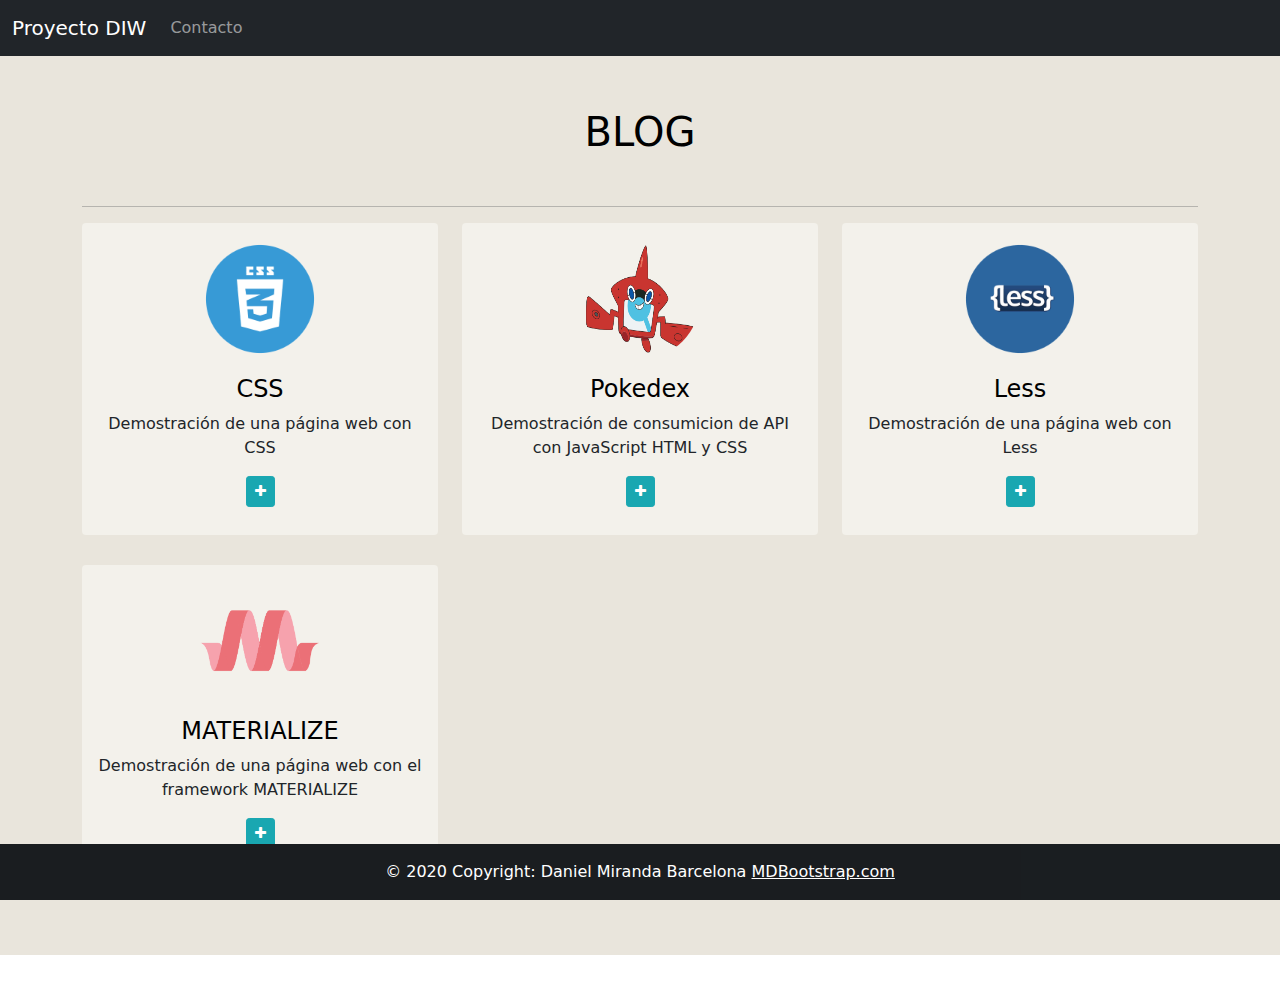
==== commit 6bda8b9e: "Finalizacion" ====
--- a/Blog.html
+++ b/Blog.html
@@ -230,7 +230,7 @@
     <footer class="bg-dark text-center text-white fixed-bottom">
         <!-- Copyright -->
         <div class="text-center p-3" style="background-color: rgba(0, 0, 0, 0.2);">
-            © 2020 Copyright:
+            © 2020 Copyright: Daniel Miranda Barcelona
             <a class="text-white" href="https://mdbootstrap.com/">MDBootstrap.com</a>
         </div>
         <!-- Copyright -->
--- a/Css/Estilos/Blogcards.css
+++ b/Css/Estilos/Blogcards.css
@@ -115,12 +115,12 @@
 
 .backside .card a {
     font-size: 18px;
-    color: #19a7b1 !important;
+    color: #000000 !important;
 }
 
 .frontside .card .card-title,
 .backside .card .card-title {
-    color: #19a7b1 !important;
+    color: #000000 !important;
 }
 
 .frontside .card .card-body img {
